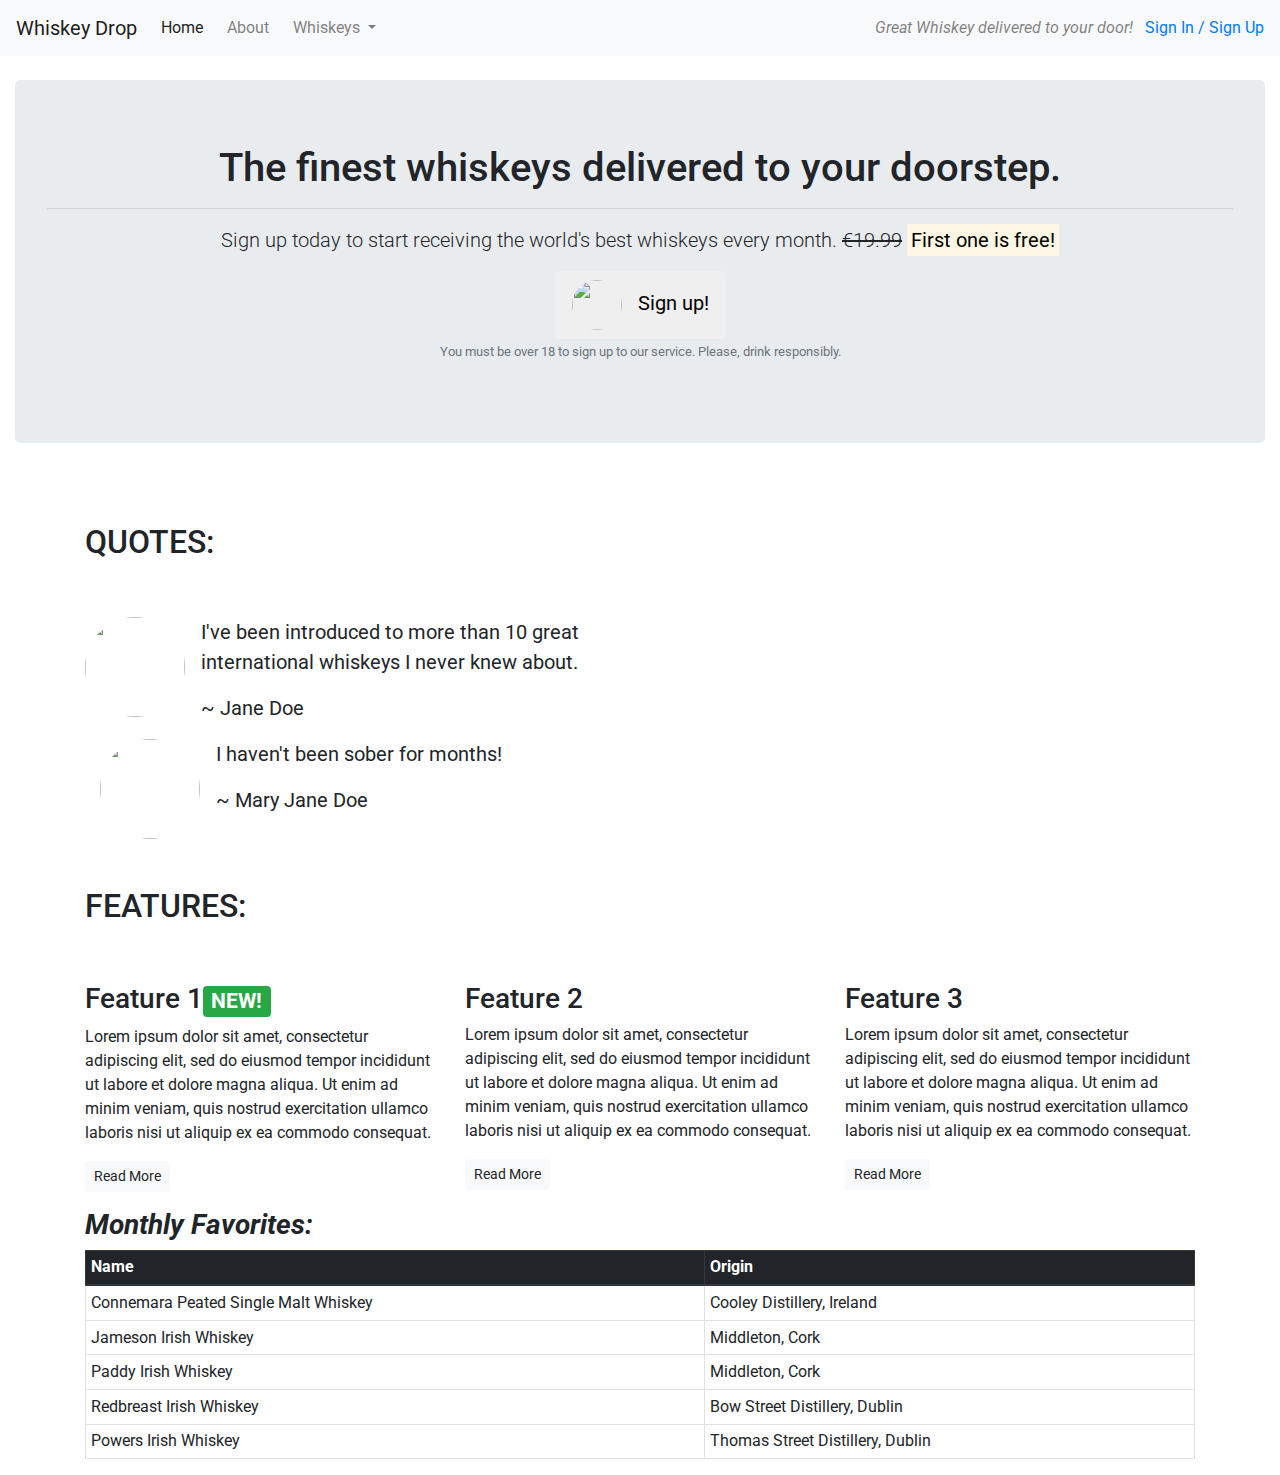
==== 6-Landing-Page/index.html @ b48f31a5 "first commit" ====
<!DOCTYPE html>
<html lang="en-us">

<head>
    <meta charset="utf-8">

    <title>Whiskey Drop | Taste a new whiskey every month</title>
    <link rel="stylesheet" href="https://maxcdn.bootstrapcdn.com/bootstrap/4.1.3/css/bootstrap.min.css">
    <link rel="stylesheet" href="https://use.fontawesome.com/releases/v5.8.1/css/all.css" integrity="sha384-50oBUHEmvpQ+1lW4y57PTFmhCaXp0ML5d60M1M7uH2+nqUivzIebhndOJK28anvf" crossorigin="anonymous">
    <link href="https://fonts.googleapis.com/css?family=Roboto:400,700" rel="stylesheet">
    <link rel="stylesheet" href="css/style.css" type="text/css" />
    <meta name="viewport" content="width=device-width, initial-scale=1.0" </head>

    <body>

        <!-- This nav bar will collapse on xs devices (mobiles) due to class 'navbar-expand-sm' leaving room for collapsible menu. Menu will not appear on Ipad etc -->
        <nav class="navbar navbar-light navbar-expand-sm bg-light">
            <a href="/" class="navbar-brand">
                    Whiskey Drop</a>

            <button class="navbar-toggler ml-auto" type="button" data-toggle="collapse" data-target="#navbarNavDropdown" aria-controls="navbarNavDropdown" aria-expanded="false" aria-label="toggle navigation">
            <span class="navbar-toggler-icon"></span></button>

            <div class="collapse navbar-collapse" id="navbarNavDropdown">
                <ul class="navbar-nav mr-auto">
                    <li class="active nav-item mr-2"><a class="nav-link" href="/">Home</a></li>
                    <li class="nav-item mr-2"><a class="nav-link" href="">About</a></li>
                    <li class="nav-item dropdown">
                        <a class="nav-link dropdown-toggle" href="#" id="navbarDropdownMenuLink" role="button" data-toggle="dropdown" aria-haspopup="true" aria-expanded="false">
          Whiskeys
        </a>
                        <div class="dropdown-menu" aria-labelledby="navbarDropdownMenuLink">
                            <a class="dropdown-item" href="#">Irish</a>
                            <a class="dropdown-item" href="#">Scotch</a>
                            <a class="dropdown-item" href="#">Japanese</a>
                            <a class="dropdown-item" href="#">American</a>
                        </div>
                    </li>

                    <li class="nav-item mr-2 d-block d-sm-none"><a class="navlink" href="/login">Sign In / Sign Up</a></li>
                </ul>
            </div>

            <div class="d-none d-md-block">
                <p class="navbar-text my-auto mr-2"><i>Great Whiskey delivered to your door!</i></p>
                <a href="/login">Sign In / Sign Up</a>
            </div>
        </nav>
        <!-- End of Nav Bar -->

    <!--    <div class="container alert-container"> -->
    <!--        <div class="row d-none d-sm-block"> -->
    <!--         <div class="col-12">  
    <!--           <div class="alert alert-warning"> -->
    <!--                    <strong>Sale Now On!</strong> We've got a sale on. Get a 12-month subscription for the price of 6!
    <!--               <a href="">See here for details!</a> -->
    <!--           </div> -->
    <!--    </div> -->
    <!--    </div> -->
    <!--    </div> -->

        <!-- Callout -->
        <div class="container-fluid callout-container">
            <div class="opaque-overlay">&nbsp</div>
            <div class="row">
                <div class="col-12">
                    <section class="callout jumbotron text-center">
                        <h1 class="jumbotron-header">The finest whiskeys delivered to your doorstep.</h1>
                        <hr class="block-divider block-divider-orange">
                        <p class="lead">Sign up today to start receiving the world's best whiskeys every month.
                            <s class="d-none d-sm-inline">€19.99</s>
                            <span class="d-inline d-sm-none"><br></span>
                            <strong><mark>First one is free!</mark></strong></p>

                        <button class="btn btn-lg btn-cta btn-red" data-toggle="modal" data-target=#signUpModal>
                            <img src="images/whiskey-cantors.jpg" class="rounded-circle mr-3" width="50" height="50">Sign up!
                        </button>
                        <p class="text-muted"><small>You must be over 18 to sign up to our service. Please, drink responsibly.</small></p>
                    </section>
                </div>
            </div>
        </div>
        </div>
        <!-- /.callout -->

        <!-- Quotes -->
        <div class="container quotes-container">
            <section class="quotes">
                <div class="row">
                    <div class="col-12 my-5">
                        <h2 class="text-uppercase">Quotes:</h2>
                    </div>
                </div>
                <div class="row">
                    <div class="col-12 col-md-6">
                        <div class="media">
                            <div class="d-none d-sm-block">
                                <img src="images/Kitty_1.png" class="rounded-circle mr-3" width=100 height=100>
                            </div>
                            <div class="media-body">
                                <blockquote class="blockquote">
                                    <p>I've been introduced to more than 10 great international whiskeys I never knew about.</p>
                                    <p>~ Jane Doe</p>
                                </blockquote>
                            </div>
                        </div>
                    </div>
                </div>
                <div class="col-12 col-md-6">
                    <div class="media">
                        <div class="d-none d-sm-block">
                            <img src="images/Kitty_2.png" class="rounded-circle mr-3" width=100 height=100>
                        </div>
                        <div class="media-body">
                            <blockquote class="blockquote">
                                <p>I haven't been sober for months!</p>
                                <p>~ Mary Jane Doe</p>
                            </blockquote>
                        </div>
                    </div>
                </div>
            </section>
        </div>
        <!-- /.quotes -->


        <!-- Features -->
        <div class="container features-container">
            <section class="features">
                <div class="row">
                    <div class="col-12 my-5">
                        <h2 class="text-uppercase">Features:</h2>
                    </div>
                </div>
                <div class="row">
                    <div class="col-12 col-md-6 col-lg-4">
                        <div class="feature">
                            <h3><i class="fas fa-gift d-none d-sm-inline"></i>Feature 1<span class="badge badge-success">NEW!</span></h3>
                            <p>Lorem ipsum dolor sit amet, consectetur adipiscing elit, sed do eiusmod tempor incididunt ut labore et dolore magna aliqua. Ut enim ad minim veniam, quis nostrud exercitation ullamco laboris nisi ut aliquip ex ea commodo consequat.
                            </p>
                            <p><a class="btn btn-sm btn-light" href="">Read More</a></p>
                        </div>
                    </div>
                    <div class="col-12 col-md-6 col-lg-4">
                        <div class="feature">
                            <h3><i class="fas fa-credit-card d-none d-sm-inline"></i>Feature 2</h3>
                            <p>Lorem ipsum dolor sit amet, consectetur adipiscing elit, sed do eiusmod tempor incididunt ut labore et dolore magna aliqua. Ut enim ad minim veniam, quis nostrud exercitation ullamco laboris nisi ut aliquip ex ea commodo consequat.
                            </p>
                            <p><a class="btn btn-sm btn-light" href="">Read More</a></p>
                        </div>
                    </div>
                    <div class="col-12 d-md-none d-lg-block col-lg-4">
                        <div class="feature">
                            <h3><i class="fas fa-times-circle d-none d-sm-inline"></i>Feature 3</h3>
                            <p>Lorem ipsum dolor sit amet, consectetur adipiscing elit, sed do eiusmod tempor incididunt ut labore et dolore magna aliqua. Ut enim ad minim veniam, quis nostrud exercitation ullamco laboris nisi ut aliquip ex ea commodo consequat.
                            </p>
                            <p><a class="btn btn-sm btn-light" href="">Read More</a></p>
                        </div>
                    </div>
                </div>
            </section>
            <!-- /.features -->
        </div>

        <!-- Monthly Favorites -->
        <div class="container favorites-container">
            <h3 class="font-italic font-weight-bold">Monthly Favorites:</h2>
                <table class="table table-sm table-bordered">
                    <thead class="thead-dark">
                        <tr>
                            <th>Name</th>
                            <th>Origin</th>
                        </tr>
                    </thead>
                    <tr>
                        <td>Connemara Peated Single Malt Whiskey</td>
                        <td>Cooley Distillery, Ireland</td>
                    </tr>
                    <tr>
                        <td>Jameson Irish Whiskey</td>
                        <td>Middleton, Cork</td>
                    </tr>
                    <tr>
                        <td>Paddy Irish Whiskey</td>
                        <td>Middleton, Cork</td>
                    </tr>
                    <tr>
                        <td>Redbreast Irish Whiskey</td>
                        <td>Bow Street Distillery, Dublin</td>
                    </tr>
                    <tr>
                        <td>Powers Irish Whiskey</td>
                        <td>Thomas Street Distillery, Dublin</td>
                    </tr>
                </table>
        </div>
        <!-- / Monthly Favorites -->



        <!-- Modal - Copied and pasted from Bootstrap -->

        <div class="modal" tabindex="-1" role="dialog" id="signUpModal">
            <div class="modal-dialog" role="document">
                <div class="modal-content">
                    <div class="modal-header">
                        <h5 class="modal-title">Sugn Up to Whiskey Drop</h5>
                        <button type="button" class="close" data-dismiss="modal" aria-label="Close">
          <span aria-hidden="true">&times;</span>
        </button>
                    </div>
                    <div class="modal-body">
                        <form>
                            <div class="form-group">
                                <label for="exampleInputEmail1">Email address</label>
                                <input type="email" class="form-control" id="exampleInputEmail1" aria-describedby="emailHelp" placeholder="Enter email">
                                <small id="emailHelp" class="form-text text-muted">We'll never share your email with anyone else.</small>
                            </div>
                            <div class="form-group">
                                <label for="password">Password</label>
                                <input type="password" class="form-control" id="password" placeholder="Password">
                            </div>
                            <div class="form-group">
                                <label for="repeatPassword">Repeat Password</label>
                                <input type="password" class="form-control" id="repeatPassword" placeholder="Repeat Password">
                            </div>

                            <button type="submit" class="btn btn-success">Submit</button>
                        </form>
                    </div>

                </div>
            </div>
        </div>

        <script src="https://code.jquery.com/jquery-3.3.1.slim.min.js" integrity="sha384-q8i/X+965DzO0rT7abK41JStQIAqVgRVzpbzo5smXKp4YfRvH+8abtTE1Pi6jizo" crossorigin="anonymous"></script>
        <script src="https://cdnjs.cloudflare.com/ajax/libs/popper.js/1.14.7/umd/popper.min.js" integrity="sha384-UO2eT0CpHqdSJQ6hJty5KVphtPhzWj9WO1clHTMGa3JDZwrnQq4sF86dIHNDz0W1" crossorigin="anonymous"></script>
        <script src="https://stackpath.bootstrapcdn.com/bootstrap/4.3.1/js/bootstrap.min.js" integrity="sha384-JjSmVgyd0p3pXB1rRibZUAYoIIy6OrQ6VrjIEaFf/nJGzIxFDsf4x0xIM+B07jRM" crossorigin="anonymous"></script>
    </body>

</html>
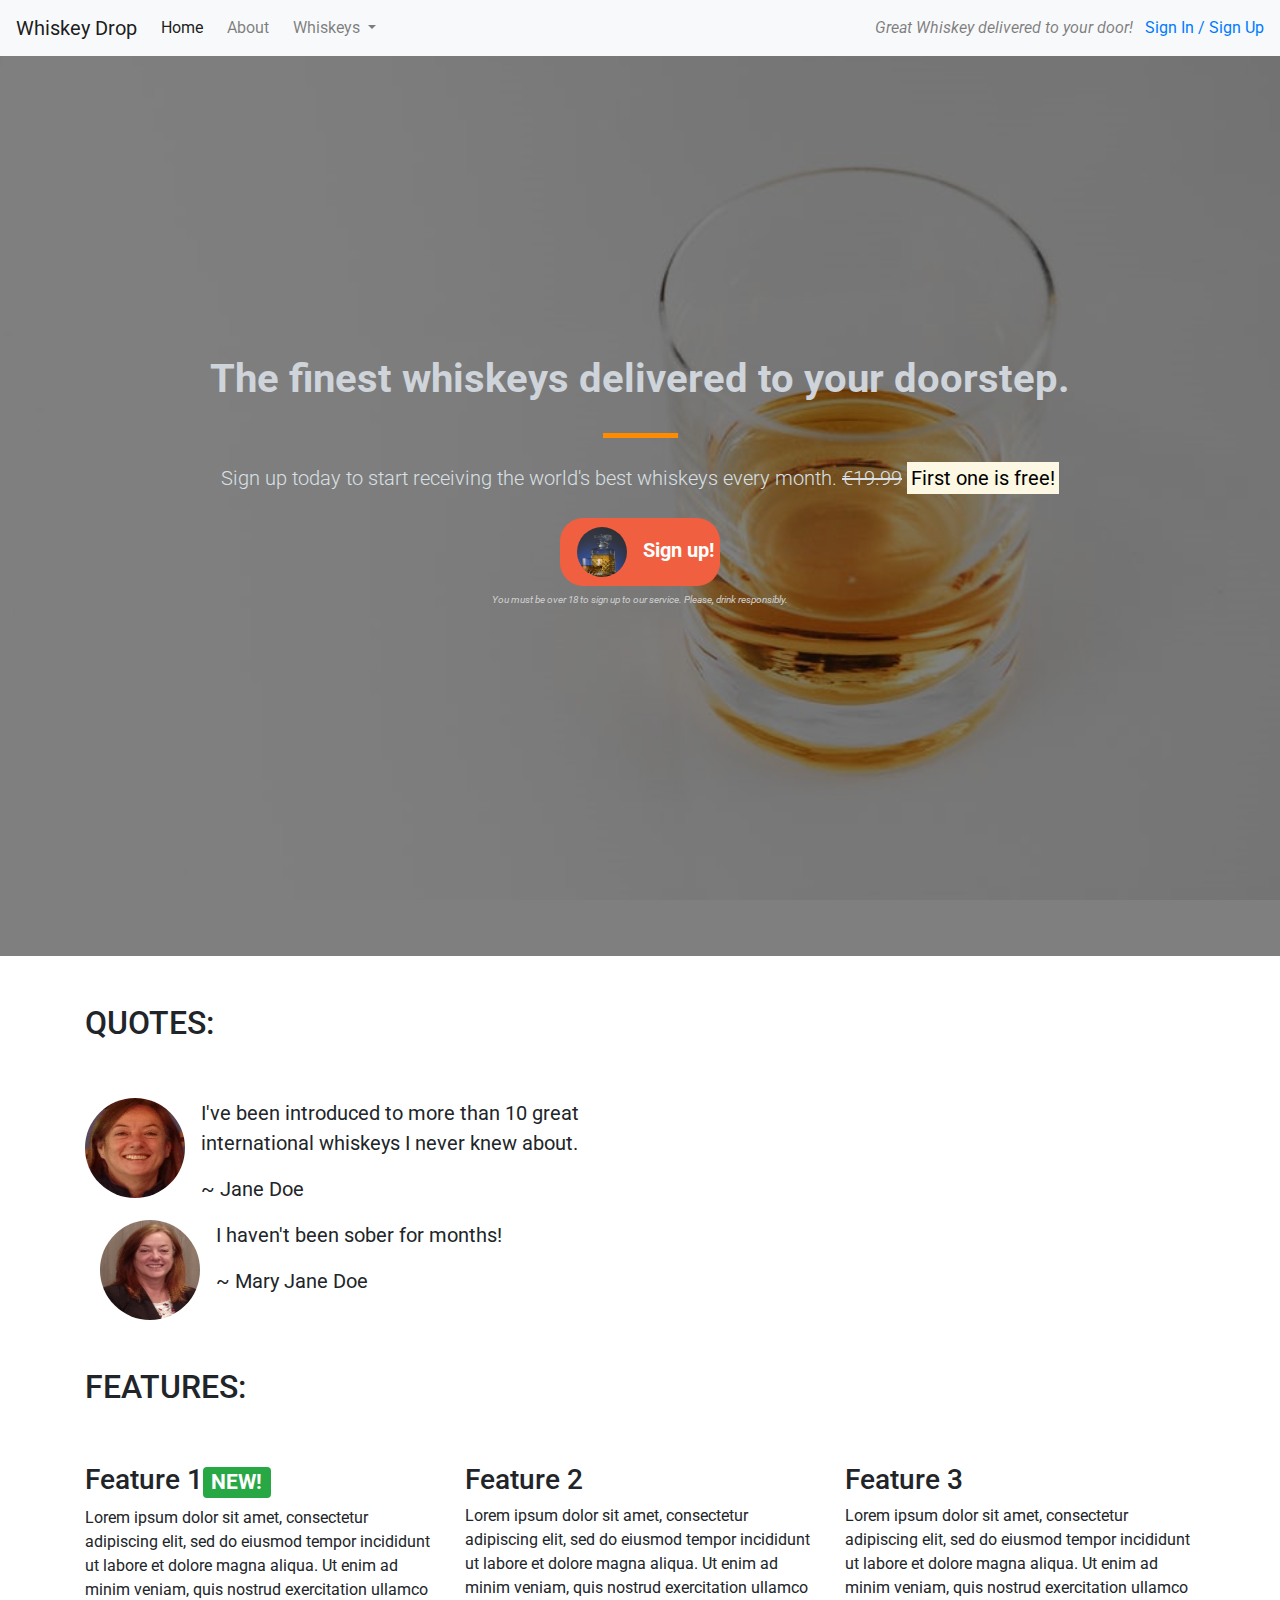
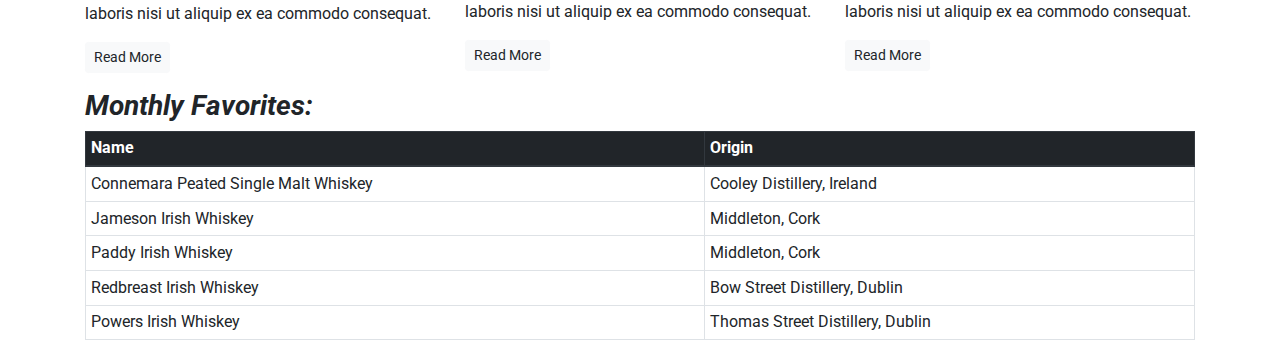
==== commit 4ff5fb11: "small chage to remove extra :" ====
--- a/6-Landing-Page/index.html
+++ b/6-Landing-Page/index.html
@@ -18,15 +18,15 @@
             <a href="/" class="navbar-brand">
                     Whiskey Drop</a>
 
-            <button class="navbar-toggler ml-auto" type="button" data-toggle="collapse" data-target="#navbarNavDropdown" aria-controls="navbarNavDropdown" aria-expanded="false" aria-label="toggle navigation">
+            <button class="navbar-toggler ml-auto" type="button" data-toggle="collapse" data-target="#navbarNavDropdown" aria-controls="navbarNavDropdown" 
+            aria-expanded="false" aria-label="toggle navigation">
             <span class="navbar-toggler-icon"></span></button>
 
             <div class="collapse navbar-collapse" id="navbarNavDropdown">
                 <ul class="navbar-nav mr-auto">
                     <li class="active nav-item mr-2"><a class="nav-link" href="/">Home</a></li>
                     <li class="nav-item mr-2"><a class="nav-link" href="">About</a></li>
-                    <li class="nav-item dropdown">
-                        <a class="nav-link dropdown-toggle" href="#" id="navbarDropdownMenuLink" role="button" data-toggle="dropdown" aria-haspopup="true" aria-expanded="false">
+                    <li class="nav-item dropdown"><a class="nav-link dropdown-toggle" href="#" id="navbarDropdownMenuLink" role="button" data-toggle="dropdown" aria-haspopup="true" aria-expanded="false">
           Whiskeys
         </a>
                         <div class="dropdown-menu" aria-labelledby="navbarDropdownMenuLink">
@@ -48,16 +48,16 @@
         </nav>
         <!-- End of Nav Bar -->
 
-    <!--    <div class="container alert-container"> -->
-    <!--        <div class="row d-none d-sm-block"> -->
-    <!--         <div class="col-12">  
+        <!--    <div class="container alert-container"> -->
+        <!--        <div class="row d-none d-sm-block"> -->
+        <!--         <div class="col-12">  
     <!--           <div class="alert alert-warning"> -->
-    <!--                    <strong>Sale Now On!</strong> We've got a sale on. Get a 12-month subscription for the price of 6!
+        <!--                    <strong>Sale Now On!</strong> We've got a sale on. Get a 12-month subscription for the price of 6!
     <!--               <a href="">See here for details!</a> -->
-    <!--           </div> -->
-    <!--    </div> -->
-    <!--    </div> -->
-    <!--    </div> -->
+        <!--           </div> -->
+        <!--    </div> -->
+        <!--    </div> -->
+        <!--    </div> -->
 
         <!-- Callout -->
         <div class="container-fluid callout-container">
--- a/6-Landing-Page/css/style.css
+++ b/6-Landing-Page/css/style.css
@@ -0,0 +1,101 @@
+body {
+    font-family: 'Roboto', sans-serif;
+}
+
+.alert-container {}
+
+.callout-container {
+    height:100vh;
+    
+    background: url("../images/glass-of-whiskey.png") no-repeat bottom right fixed; 
+  -webkit-background-size: cover;
+  -moz-background-size: cover;
+  -o-background-size: cover;
+  background-size: cover;
+  
+  display: flex;
+  align-items: center;
+  justify-content: center;
+  
+  position:relative;
+}
+
+.opaque-overlay {
+    position:absolute;
+    top:0;
+    left:0;
+    height:100%;
+    width:100%;
+    background-color:rgba(0,0,0,0.5);
+}
+
+.quotes-container {}
+
+.features-container {}
+
+.favorites-container {}
+
+/* block dividers */
+
+.block-divider {
+    width: 75px;
+    height: 5px;
+    border: 0;
+    
+}
+
+.block-divider-orange {
+    background-color: darkorange;
+}
+
+.block-divider-short {
+    width:35px;
+}
+
+/* jumbotron */
+
+.jumbotron {
+    background-color: transparent;
+    color: white; 
+}
+
+.jumbotron-header {
+    color: #ced4da;
+    font-weight: bold;
+    margin-bottom: 30px;
+    
+}
+
+.jumbotron .lead {
+    color: #dae0e5;
+    margin: 25px;
+}
+
+.jumbotron small {
+    font-size: 60%;
+    font-style: italic;
+    color: #d0d0d0;
+}
+
+/* Buttons */
+
+.btn-cta {
+    font-weight:bold;
+    border-radius: 23px;
+    width:160px;
+}
+
+.btn-red {
+    color:white;
+    background-color: #f05f40;
+    border-color:#f05f40;
+}
+
+.btn-red:hover,
+.btn-red:active,
+.btn-red:focus,
+.btn-red:active:focus {
+    background-color: #ea401b;
+    border-color: #ea401b;
+}
+
